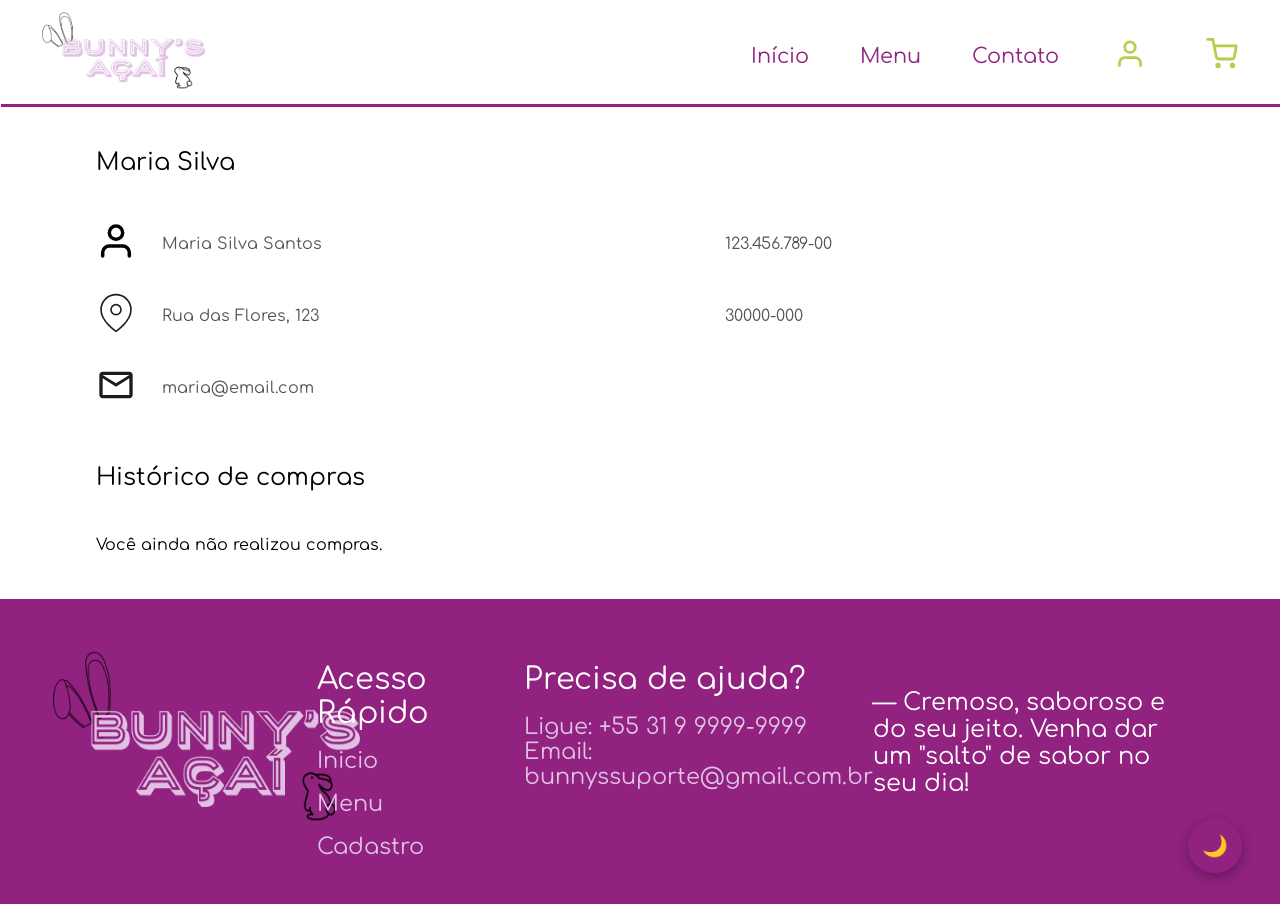
==== usuario.html @ 709d5a9e "Add files via upload" ====
<!DOCTYPE html>
<html lang="pt-BR">
<head>
    <meta charset="UTF-8">
    <meta name="viewport" content="width=device-width, initial-scale=1.0">
    <title>Bunny's Açaí</title>
    <link rel="stylesheet" href="usuario.css">
    <link rel="stylesheet" href="tema.css">
    <script src="tema.js" defer></script>

    <link rel="preconnect" href="https://fonts.googleapis.com">
    <link rel="preconnect" href="https://fonts.gstatic.com" crossorigin>
    <link href="https://fonts.googleapis.com/css2?family=Comfortaa:wght@300..700&display=swap" rel="stylesheet">

    <script src="usuario.js" defer></script>
</head>
<body>

<header>
    <ul>
        <li><img src="imgs/logo.webp"></li>
        <span id="agruparHeader">
        <a href="index.html"><li>Início</li></a>
        <a href="menu.html"><li>Menu</li></a>
        <a href="#Ajuda"><li>Contato</li></a>
        <a href="#" id="user"><li><svg width="40" height="40" viewBox="0 0 40 40" fill="none" xmlns="http://www.w3.org/2000/svg"><path d="M33.3333 35V31.6667C33.3333 29.8986 32.6309 28.2029 31.3807 26.9526C30.1304 25.7024 28.4347 25 26.6666 25H13.3333C11.5652 25 9.86949 25.7024 8.61925 26.9526C7.369 28.2029 6.66663 29.8986 6.66663 31.6667V35M26.6666 11.6667C26.6666 15.3486 23.6819 18.3333 20 18.3333C16.3181 18.3333 13.3333 15.3486 13.3333 11.6667C13.3333 7.98477 16.3181 5 20 5C23.6819 5 26.6666 7.98477 26.6666 11.6667Z" stroke-width="3.5" stroke-linecap="round" stroke-linejoin="round" stroke="#B9CC4E"/></svg></li></a>
        <a href="carrinho.html" id="carrinho"><li><svg width="40" height="40" viewBox="0 0 40 40" fill="none" xmlns="http://www.w3.org/2000/svg"><g clip-path="url(#clip0_3_16)"><path d="M1.66663 1.66667H8.33329L12.8 23.9833C12.9524 24.7507 13.3698 25.4399 13.9792 25.9305C14.5886 26.4211 15.3511 26.6817 16.1333 26.6667H32.3333C33.1155 26.6817 33.878 26.4211 34.4874 25.9305C35.0968 25.4399 35.5142 24.7507 35.6666 23.9833L38.3333 10H9.99996M16.6666 35C16.6666 35.9205 15.9204 36.6667 15 36.6667C14.0795 36.6667 13.3333 35.9205 13.3333 35C13.3333 34.0795 14.0795 33.3333 15 33.3333C15.9204 33.3333 16.6666 34.0795 16.6666 35ZM35 35C35 35.9205 34.2538 36.6667 33.3333 36.6667C32.4128 36.6667 31.6666 35.9205 31.6666 35C31.6666 34.0795 32.4128 33.3333 33.3333 33.3333C34.2538 33.3333 35 34.0795 35 35Z" stroke-width="3.5" stroke-linecap="round" stroke-linejoin="round" stroke="#B9CC4E"/></g><defs><clipPath id="clip0_3_16"><rect width="40" height="40" fill="white"/></clipPath></defs></svg></li></a>
        </span>
    </ul>
</header>

<main>
        <section class="perfil">

            <div class="foto-usuario"></div>

            <h2 id="nomeUsuario">Carregando...</h2>

            <div class="informacoes">

                <div class="informacao">
                    <span class="icone"><svg width="40" height="40" viewBox="0 0 40 40" fill="none" xmlns="http://www.w3.org/2000/svg"><path d="M33.3334 35V31.6667C33.3334 29.8986 32.631 28.2029 31.3808 26.9526C30.1305 25.7024 28.4349 25 26.6667 25H13.3334C11.5653 25 9.86961 25.7024 8.61937 26.9526C7.36913 28.2029 6.66675 29.8986 6.66675 31.6667V35M26.6667 11.6667C26.6667 15.3486 23.682 18.3333 20.0001 18.3333C16.3182 18.3333 13.3334 15.3486 13.3334 11.6667C13.3334 7.98477 16.3182 5 20.0001 5C23.682 5 26.6667 7.98477 26.6667 11.6667Z" stroke-width="3.5" stroke-linecap="round" stroke-linejoin="round" stroke="black"/></svg></span>
                    <p id="nomeCompleto">Carregando...</p>
                </div>

                <div class="informacao">
                    <span class="icone"><svg width="40" height="40" viewBox="0 0 40 40" fill="none" xmlns="http://www.w3.org/2000/svg"><path d="M35 16.6667C35 28.3333 20 38.3333 20 38.3333C20 38.3333 5 28.3333 5 16.6667C5 12.6884 6.58035 8.8731 9.3934 6.06005C12.2064 3.24701 16.0218 1.66666 20 1.66666C23.9782 1.66666 27.7936 3.24701 30.6066 6.06005C33.4196 8.8731 35 12.6884 35 16.6667ZM25 16.6667C25 19.4281 22.7614 21.6667 20 21.6667C17.2386 21.6667 15 19.4281 15 16.6667C15 13.9052 17.2386 11.6667 20 11.6667C22.7614 11.6667 25 13.9052 25 16.6667Z" stroke-width="1.6" stroke-linecap="round" stroke-linejoin="round" stroke="#1E1E1E"/></svg></span>
                    <p id="endereco">Carregando...</p>
                </div>

                <div class="informacao">
                    <span class="icone"><svg width="40" height="40" viewBox="0 0 40 40" fill="none" xmlns="http://www.w3.org/2000/svg"><path d="M6.66659 33.3334C5.74992 33.3334 4.9652 33.007 4.31242 32.3542C3.65964 31.7014 3.33325 30.9167 3.33325 30V10C3.33325 9.08335 3.65964 8.29863 4.31242 7.64585C4.9652 6.99308 5.74992 6.66669 6.66659 6.66669H33.3333C34.2499 6.66669 35.0346 6.99308 35.6874 7.64585C36.3402 8.29863 36.6666 9.08335 36.6666 10V30C36.6666 30.9167 36.3402 31.7014 35.6874 32.3542C35.0346 33.007 34.2499 33.3334 33.3333 33.3334H6.66659ZM19.9999 21.6667L6.66659 13.3334V30H33.3333V13.3334L19.9999 21.6667ZM19.9999 18.3334L33.3333 10H6.66659L19.9999 18.3334ZM6.66659 13.3334V10V30V13.3334Z" fill="#1D1B20"/></svg></span>
                    <p id="email">Carregando...</p>
                </div>

                <div class="informacao">
                    <span class="icone"></span>
                    <p id="cpf">Carregando...</p>
                </div>

                <div class="informacao">
                    <span class="icone"></span>
                    <p id="cep">Carregando...</p>
                </div>

            </div>

        </section>

        <section class="historico">

            <h2>Histórico de compras</h2>

            <div id="listaPedidos">

                <p>Carregando seus pedidos...</p>

            </div>

        </section>

</main>

    <footer>

        <section id="agrupar">
        <div id="LogFooter"><img src="imgs/logo.webp" id="logoFooter"></div>
        
        <div id="Acesso">
            <h1>Acesso Rápido</h1>
            <a><p>Inicio</p></a>
            <a><p>Menu</p></a>
            <a><p>Cadastro</p></a>
        </div>
    
        <div id="Ajuda">
            <h1>Precisa de ajuda?</h1>
            <p>Ligue: +55 31 9 9999-9999
                <br><span>Email: bunnyssuporte@gmail.com.br</span></p>
        </div>

        <div id="Frase">
            <h1>— Cremoso, saboroso e do seu jeito. Venha dar um "salto" de sabor no seu dia!</h1>
        </div>
        </section>
    </footer>


</body>
</html>
---- usuario.css ----
* 
{
    box-sizing: border-box;
    margin: 0;
    font-family: "Comfortaa", sans-serif;
    font-optical-sizing: auto;
    font-weight: 400;
    font-style: normal;
}

body
{
    background-color: white;
    overflow-x: hidden;
    scroll-behavior: smooth;
}

/* ========================HEADER======================== */
header ul
{
    display: flex;
    list-style: none;
    gap: 10vh;
    font-size: 1.3em;
    margin-top: 1vh;
    box-shadow: 1px 3px #912280;;

    img
    {
        height: 9vh;
        margin-top: -1vh;
    }

    input
    {
        margin-left: 7vh;
        margin-top: 3.3vh;
        width: 65vh;
        border: none;
        border-bottom: 2px solid #B9CC4E;
        font-size: 1.1em;
    }

    input:focus
    {
        outline: none;
    }

    a
    {
        margin-top: 3vh;
        margin-left: 10vh;
        text-decoration: none;
        color: #912280;
    }

    #agruparHeader
    {
        margin-left: 85vh;
        display: flex;
    }

    svg
    {
        height: 3.5vh;
        margin-top: -1vh;
    }

    #busca
    {
        margin-top: 3vh;
        margin-left: 4vh;
        opacity: 0.8;
        position: absolute;
    }
}
/* ========================Login======================== */
#login
{
    width: 60vw;
    height: 70vh;
    padding: 17vh;
    border: none;
    border-radius: 2.5vh;
    margin: auto;
    background: #fff;
    color: #333;
    overflow-y: hidden;

    h2
    {
        text-align: center;
        margin-bottom: 3vh;
        color: #912280;
    }
    
    ::backdrop
    {
        background: rgba(0, 0, 0, 0.65);
        backdrop-filter: blur(3px);
    }

    input
    {
        display: block;
        width: 100%;
        padding: 2vh;
        margin-bottom: 3vh;
        border: 1px solid #ddd;
        border-radius: 1.2vh;
        outline: none;
    }

    #ButLogin
    {
        margin-top: 3vh;
        width: 100%;
        padding: 2vh;
        border: none;
        border-radius: 1.2vh;
        background: #B9CC4E;
        color: white;
        font-size: 1.3rem;
        cursor: pointer;
    }

    #ButLogin:hover
    {
        background: #9eaf3c;
    }

    #novo p
    {
        text-align: center;
        margin-top: 2vh;
    }

    #novo a
    {
        color: #82952f;
        text-decoration: none;
        font-weight: bold;
        margin-left: 1vh;
        font-size: 1.2rem;
    }

    #fecharLogin
    {
        position: absolute;
        top: 2vh;
        right: 2vh;
        background: transparent;
        border: none;
        font-size: 3rem;
        color: #777;
        cursor: pointer;
    }
}


/* ========================Info Usuário ======================== */


main {
    width: 85%;
    max-width: 90vw;
    margin: 5vh auto;
}


.informacoes {
    display: grid;

    grid-template-columns: 1fr 1fr;

    grid-template-areas:
        "nome cpf"
        "endereco cep"
        "email .";

    gap: 3vh 5vw;

    margin-top: 5vh;
}

.informacao {
    display: flex;
    align-items: center;
    gap: 2vw;
    font-family: Arial, sans-serif;
    color: #555;
    font-size: 1rem;
}

.informacao p {
    margin: 0;
}


.informacao:nth-child(1) {
    grid-area: nome;
}

.informacao:nth-child(2) {
    grid-area: endereco;
}

.informacao:nth-child(3) {
    grid-area: email;
}

.informacao:nth-child(4) {
    grid-area: cpf;
}

.informacao:nth-child(5) {
    grid-area: cep;
}

.icone {
    color: #B4CF38;
    font-size: 1.4rem;
    min-width: 3vh;
}


/* =======================Histórico ======================== */
.historico
{
    width: 100%;
    max-width: 100%;
    margin-top: 6vh;

    h2
    {
        margin-bottom: 5vh;
    }
}

.pedido {
    width: 100%;
    box-sizing: border-box;
    padding: 2.5vh;
    margin-bottom: 2.5vh;
    border: 1px solid #ddd;
    border-radius: 1.5vh;
    background-color: #fff;
}

.pedido h3 {
    margin: 0 0 1.5vh;
    font-size: 1.3rem;
}

.pedido p {
    margin: 1vh 0;
    line-height: 1.5;
}


/* ========================Footer======================== */
footer
{
    margin-top: 5vh;
    padding-bottom: 5vh;
    background-color: #912280;
    
    h1
    {
        color: white;
        font-size: 1.9rem;
    }
        
    p
    {
        color: #E0C1E3;
        font-size: 1.4rem;
        margin-top: 2vh;
    }

    #agrupar
    {
        margin-right: 10vh;
        display: grid;
        grid-template-columns: 2fr 1.3fr 2fr 2fr;
    }

    #logoFooter
    {
        margin-top: 5vh;
        margin-left: 5vh;
        height: 20vh;
        width: 35vh;
    }

    #Acesso, #Ajuda
    {
        margin-top: 7vh;
    }

    #Frase
    {
        margin-top: 10vh;
        h1
        {
            font-size: 1.5rem;
        }

    }
}
/* ========================================================= */
@media (max-width: 40em) {
    main {
        width: 90%;
    }

    .informacoes {
        grid-template-columns: 1fr;

        grid-template-areas:
            "nome"
            "cpf"
            "endereco"
            "cep"
            "email";

        gap: 3vh;
    }
}
---- tema.css ----
html
{
    font-size: 100%;
}
img
{
    max-width: 100%;
}

/* Cores do modo escuro */
:root
{
    --fundo-dark: #18111c;
    --fundo-dark2: #241a29;
    --borda-dark: #4a3a50;
    --letra-dark: #eee;
    --rosa-dark: #e3a6da;
    --roxo: #912280;
    --roxo-claro: #b04aa0;
}

/* ---------- Botão de tema ---------- */
#alternarTema
{
    position: fixed;
    right: 3vw;
    bottom: 3vh;
    z-index: 10;
    width: 6vh;
    height: 6vh;
    min-width: 2.8rem;
    min-height: 2.8rem;
    border: none;
    border-radius: 50%;
    background: #912280;
    font-size: 1.3rem;
    cursor: pointer;
    box-shadow: 0 0.5vh 1.5vh rgba(0, 0, 0, 0.3);
}

/* --------------Header------------ */
header ul
{
    flex-wrap: wrap;
    align-items: center;
    justify-content: space-between;
    gap: 2vh 3vw;
    padding: 1vh 3vw;
}
header ul a
{
    margin: 0;
}
header ul #agruparHeader
{
    margin-left: 0;
    gap: 4vw;
    flex-wrap: wrap;
    align-items: center;
}
header ul svg
{
    margin-top: 0;
}

/* -------------Login------------- */
#login
{
    height: auto;
    max-height: 90vh;
    padding: 8vh 6vw;
    overflow-y: auto;
}
#login::backdrop
{
    background: rgba(0, 0, 0, 0.65);
    backdrop-filter: blur(0.4vh);
}

#login #novo
{
    text-align: center; margin-top: 2vh;
}

/* =================CELULAR===================== */
@media (max-width: 896px)
{
    /* ----- Header ----- */
    header ul img
    {
        height: 7vh;
    }
    header ul
    {
        font-size: 1.05em;
    }

    /* -----------Login------------ */
    #login
    {
        width: 92vw;
        padding: 7vh 6vw;
    }

    /* ----------Sobre Nós------------ */
    #SobreNós
    {
        padding: 0 5vw;
    }
    #SobreNós h1
    {
        margin-bottom: 4vh;
    }
    #SobreNós #grida
    {
        grid-template-columns: 1fr;
        gap: 4vh;
    }
    #SobreNós #AçaíCaindo
    {
        display: none;
    }
    #SobreNós #textoSobre
    {
        margin: 0;
        font-size: 1.05rem;
    }
    #SobreNós #textoSobre br
    {
        display: none;
    }
    #SobreNós #imgAçaí
    {
        width: 80%;
        height: 32vh;
        margin: 0 auto;
    }

    /* ---------Essência--------- */
    #Essência
    {
        margin-top: 8vh;
        padding: 0 5vw;
    }
    #Essência h2
    {
        font-size: 1.2rem;
    }
    #Essência #grida2
    {
        grid-template-columns: 1fr;
    }
    #Essência #frutasE,#Essência #frutasD
    {
        display: none;
    }
    #Essência #Infos
    {
        width: 100%;
        height: 30vh;
        margin-top: 4vh;
        background-size: contain;
    }

    /* ---------------Menu------------- */
    #Banner
    {
        width: 92%;
        height: 28vh;
        margin: 3vh auto 0;
        display: block;
    }
    #cardápio h1
    {
        margin-bottom: 3vh;
    }
    #cardápio #direcionar
    {
        margin-left: 5vw;
        gap: 4vw;
        flex-wrap: wrap;
    }
    #cardápio #direcionar a h2
    {
        font-size: 1.1rem;
    }
    #cardápio #Tradicionais,#cardápio #Puro, #cardápio #Outros
    {
        margin: 0 5vw;
        grid-template-columns: 1fr;
    }
    #cardápio .TítuloE
    {
        margin-left: 5vw;
    }
    #cardápio .containerProd h2
    {
        font-size: 1.3rem;
    }
    #cardápio .containerProd p
    {
        font-size: 1rem;
    }
    #cardápio .containerProd h3
    {
        font-size: 1.2rem;
    }

    /* ---------Sections H1------ */
    #SobreNós h1, #Essência h1, #cardápio h1, #itens h1
    {
        font-size: 1.6rem;
    }

    /* ----- Carrinho ----- */
    .produtoCarrinho
    {
        flex-wrap: wrap;
        padding: 2vh 0;
    }

    /* ----- Cadastro ----- */
    form
    {
        width: 90vw;
    }
    #textInput
    {
        grid-template-columns: 1fr;
        grid-template-rows: auto;
        width: 100%;
        height: auto;
        row-gap: 2.5vh;
    }
    #textInput #DivNome
    {
        grid-column: auto;
    }
    #textInput label
    {
        display: block;
        font-size: 1.1rem;
        margin-bottom: 0.8vh;
    }
    #textInput input, #textInput #nome
    {
        width: 100%;
        height: 5.5vh;
    }
    form button
    {
        width: 100%;
        padding: 2vh 0;
        margin: 3vh 0;
    }

    /* ------------Footer----------- */
    footer #agrupar
    {
        margin-right: 0;
        grid-template-columns: 1fr;
        gap: 3vh;
        padding: 0 6vw;
    }
    footer #logoFooter
    {
        margin: 3vh 0 0;
        width: 45vw;
        height: auto;
    }
    footer #Acesso,footer #Ajuda, footer #Frase
    {
        margin-top: 0;
    }
    footer h1, footer #Frase h1
    {
        font-size: 1.2rem;
    }
    footer p
    {
        font-size: 1rem;
    }
}

/* ====================Dark mode======================== */
body.darkmode
{
    background-color: var(--fundo-dark);
    color: var(--letra-dark);
}

/*==========================Header========================*/
body.darkmode header
{
    background-color: var(--fundo-dark);
}
body.darkmode header ul
{
    box-shadow: 0.1vh 0.3vh var(--roxo-claro);
}
body.darkmode header ul a
{
    color: var(--rosa-dark);
}
body.darkmode header ul input#busca
{
    color: var(--letra-dark);
}
body.darkmode header ul input#busca::placeholder
{
    color: #aaa;
}

/*==========================Títulos========================*/
body.darkmode #SobreNós h1,
body.darkmode #Essência h1,
body.darkmode #cardápio h1,
body.darkmode #itens h1,
body.darkmode #login h2
{
    color: var(--rosa-dark);
}
body.darkmode #Essência h2
{
    color: #c58bb8;
}

/*===========================Cardápio===========================*/
body.darkmode #cardápio #direcionar a
{
    color: #d98bd0;
}
body.darkmode #cardápio .containerProd h3
{
    color: #d9a0d3;
}
body.darkmode .add-carrinho
{
    background-color: var(--roxo);
}
body.darkmode .add-carrinho:hover
{
    background-color: var(--roxo-claro);
}
body.darkmode #semResultados
{
    color: var(--rosa-dark);
}

/* Login */
body.darkmode #login
{
    background: var(--fundo-dark2);
    color: var(--letra-dark);
}
body.darkmode #login input
{
    background: var(--fundo-dark);
    color: var(--letra-dark);
    border-color: var(--borda-dark);
}
body.darkmode #login #novo a
{
    color: #b9cc4e;
}
body.darkmode #login #ButLogin
{
    color: var(--fundo-dark);
}
body.darkmode #login #mensagemLogin
{
    color: #ff8a80;
}
body.darkmode #fecharLogin
{
    color: #bbb;
}

/*=======================Footer=================== */
body.darkmode footer
{
    background-color: #2b0d27;
}

/* Cadastro */
body.darkmode #textInput label
{
    color: var(--rosa-dark);
}
body.darkmode #textInput input
{
    background: var(--fundo-dark2);
    color: var(--letra-dark);
    border-color: #6a4a70;
}
body.darkmode form button
{
    background-color: var(--roxo);
    color: white;
}

/*=========================Carrinho====================== */
body.darkmode .produtoCarrinho
{
    border-bottom-color: var(--borda-dark);
}
body.darkmode .infoProduto h3
{
    color: var(--rosa-dark);
}
body.darkmode .controlesQuantidade button
{
    background-color: #3d4a2a;
    color: var(--letra-dark);
}
body.darkmode .removerProduto
{
    background-color: #4a1f1f;
    color: #f3b8b8;
}
body.darkmode #voltarMenu
{
    color: var(--rosa-dark);
}
body.darkmode #resumo
{
    background-color: #2a2030;
    color: var(--letra-dark);
}
body.darkmode #resumo hr
{
    border-color: var(--borda-dark);
}
body.darkmode #finalizarPedido:hover
{
    background-color: var(--roxo-claro);
}

/* ====================Usuário====================== */
body.darkmode .informacao
{
    color: #ccc;
}
body.darkmode .icone svg
{
    filter: invert(1);
}
body.darkmode .pedido
{
    background-color: var(--fundo-dark2);
    border-color: var(--borda-dark);
    color: var(--letra-dark);
}
body.darkmode .perfil h2, body.darkmode .historico h2
{
    color: var(--rosa-dark);
}

/* Mensagem de erro do login */
#login #mensagemLogin
{
    color: #c0392b;
    text-align: center;
    min-height: 1.5em;
    margin-top: 1vh;
}

/* ---------- Barra de pesquisa (menu) ---------- */
[hidden] { display: none !important; }

header ul input#busca
{
    position: static;
    opacity: 1;
    margin: 0;
    width: 35vw;
    padding: 1vh 0.5vw;
    background: transparent;
    color: #333;
}
#semResultados
{
    text-align: center;
    margin: 6vh 5vw;
    font-size: 1.3rem;
    color: #912280;
}

@media (max-width: 56em)
{
    header ul #liBusca { order: 3; flex: 1 1 100%; }
    header ul input#busca { width: 100%; font-size: 1rem; }
}

/* Ao buscar, o produto encontrado para um pouco abaixo do topo */
.containerProd { scroll-margin-top: 4vh; }
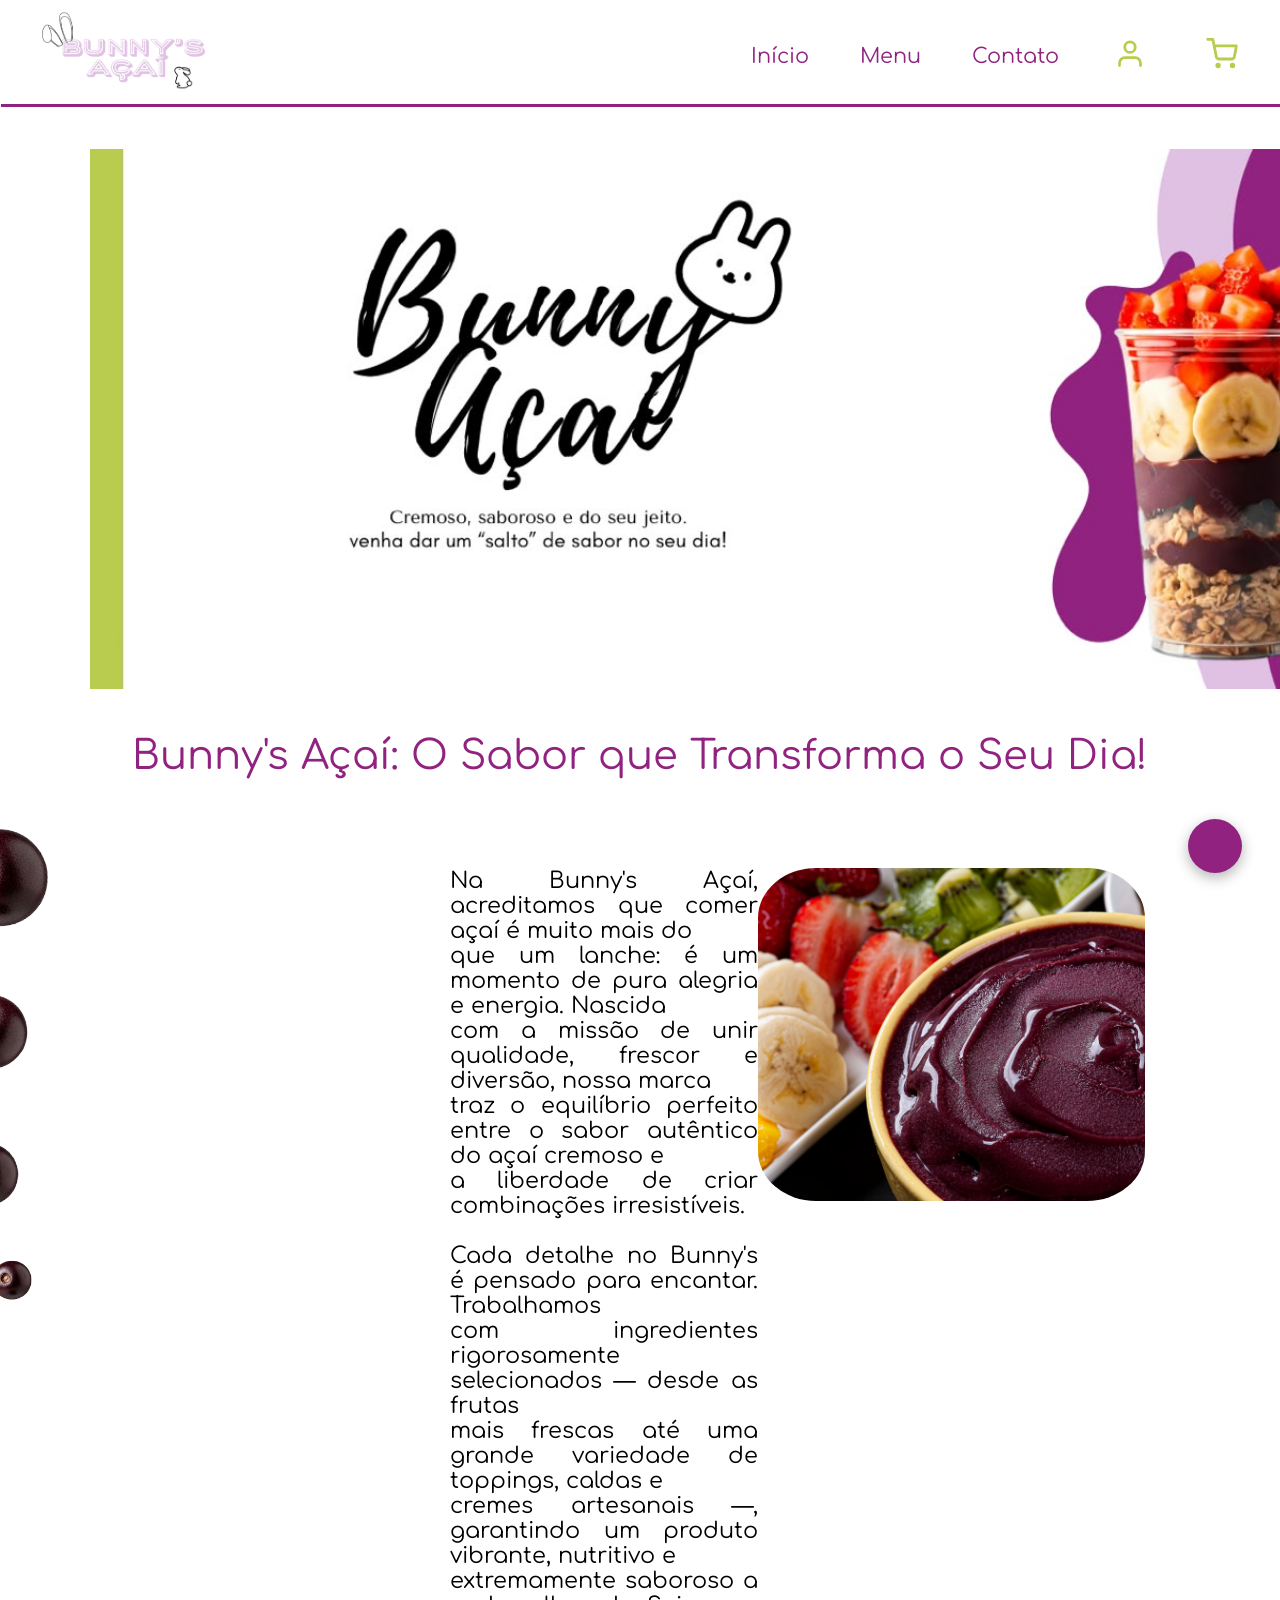
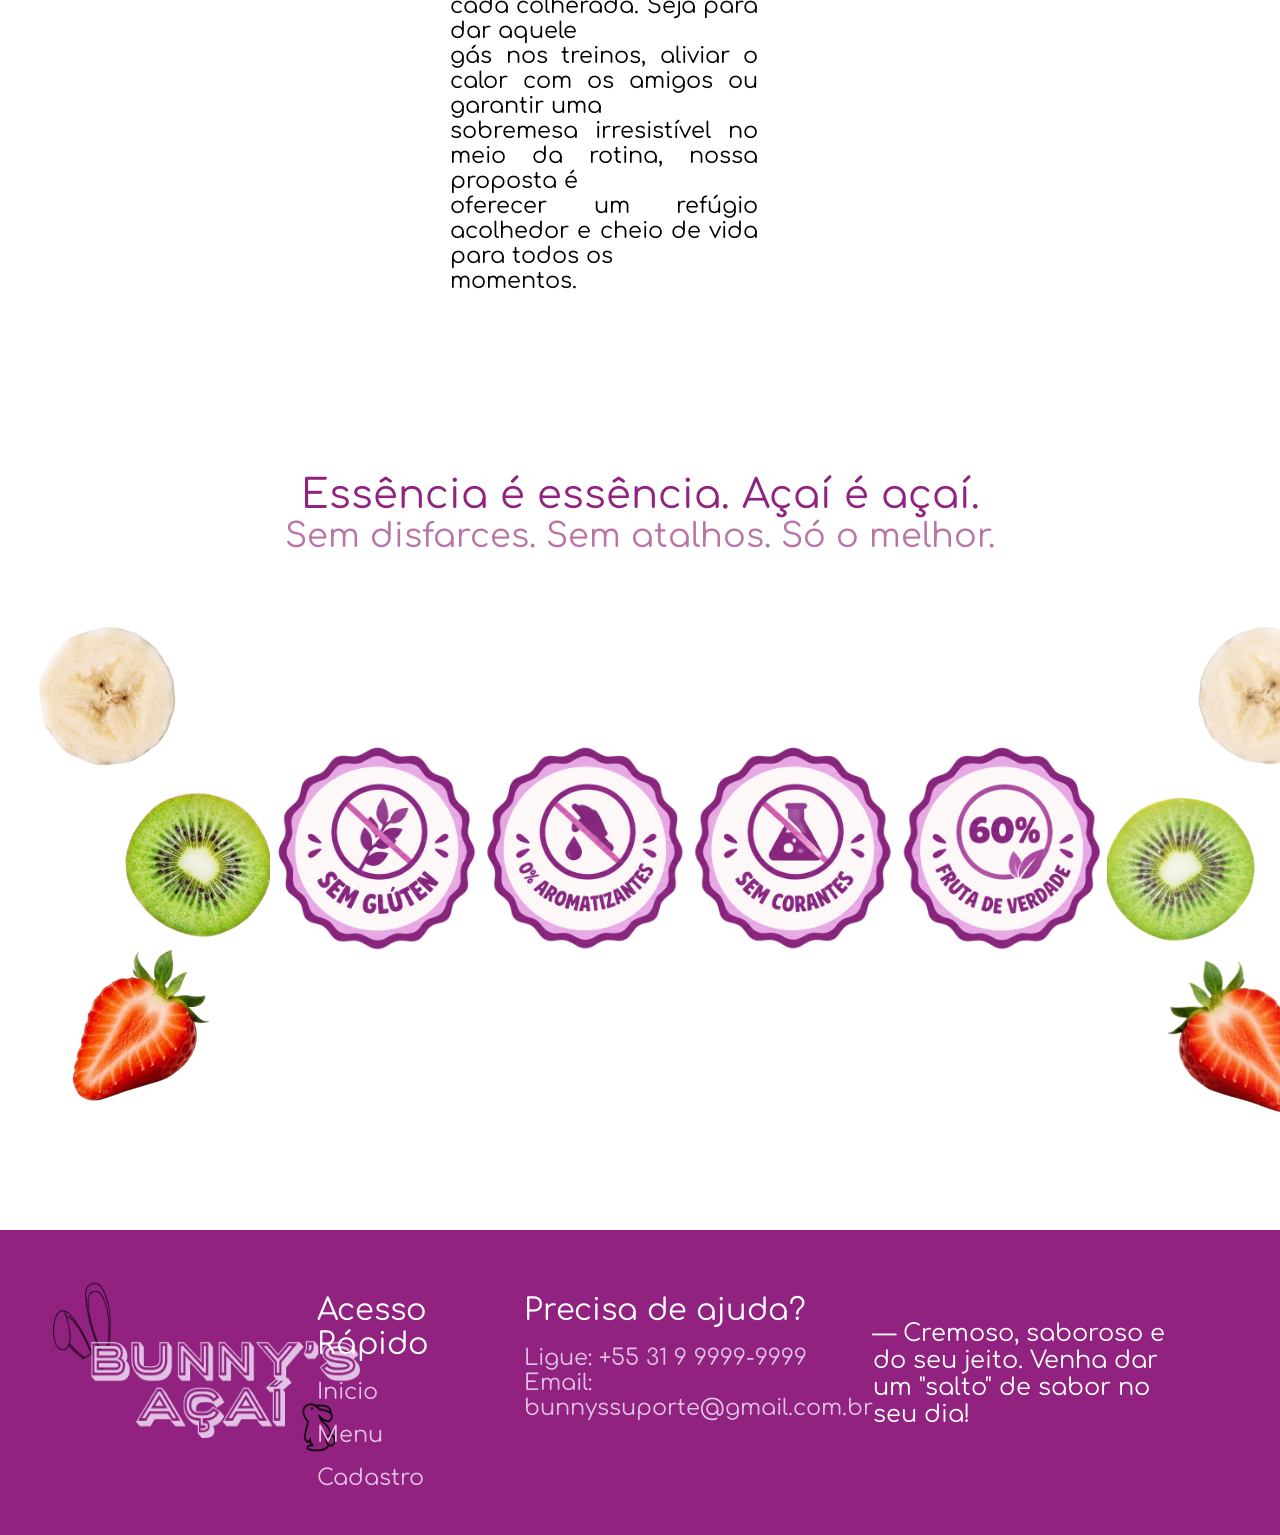
==== commit b4ee3103: "Update usuario.html" ====
--- a/usuario.html
+++ b/usuario.html
@@ -4,8 +4,8 @@
     <meta charset="UTF-8">
     <meta name="viewport" content="width=device-width, initial-scale=1.0">
     <title>Bunny's Açaí</title>
-    <link rel="stylesheet" href="usuario.css">
-    <link rel="stylesheet" href="tema.css">
+    <link rel="stylesheet" href="usuario.css">
+    <link rel="stylesheet" href="tema.css">
     <script src="tema.js" defer></script>
 
     <link rel="preconnect" href="https://fonts.googleapis.com">
@@ -35,6 +35,7 @@
             <div class="foto-usuario"></div>
 
             <h2 id="nomeUsuario">Carregando...</h2>
+            <button type="button" id="sair">Sair da conta</button>
 
             <div class="informacoes">
 
@@ -107,4 +108,4 @@
 
 
 </body>
-</html>+</html>
